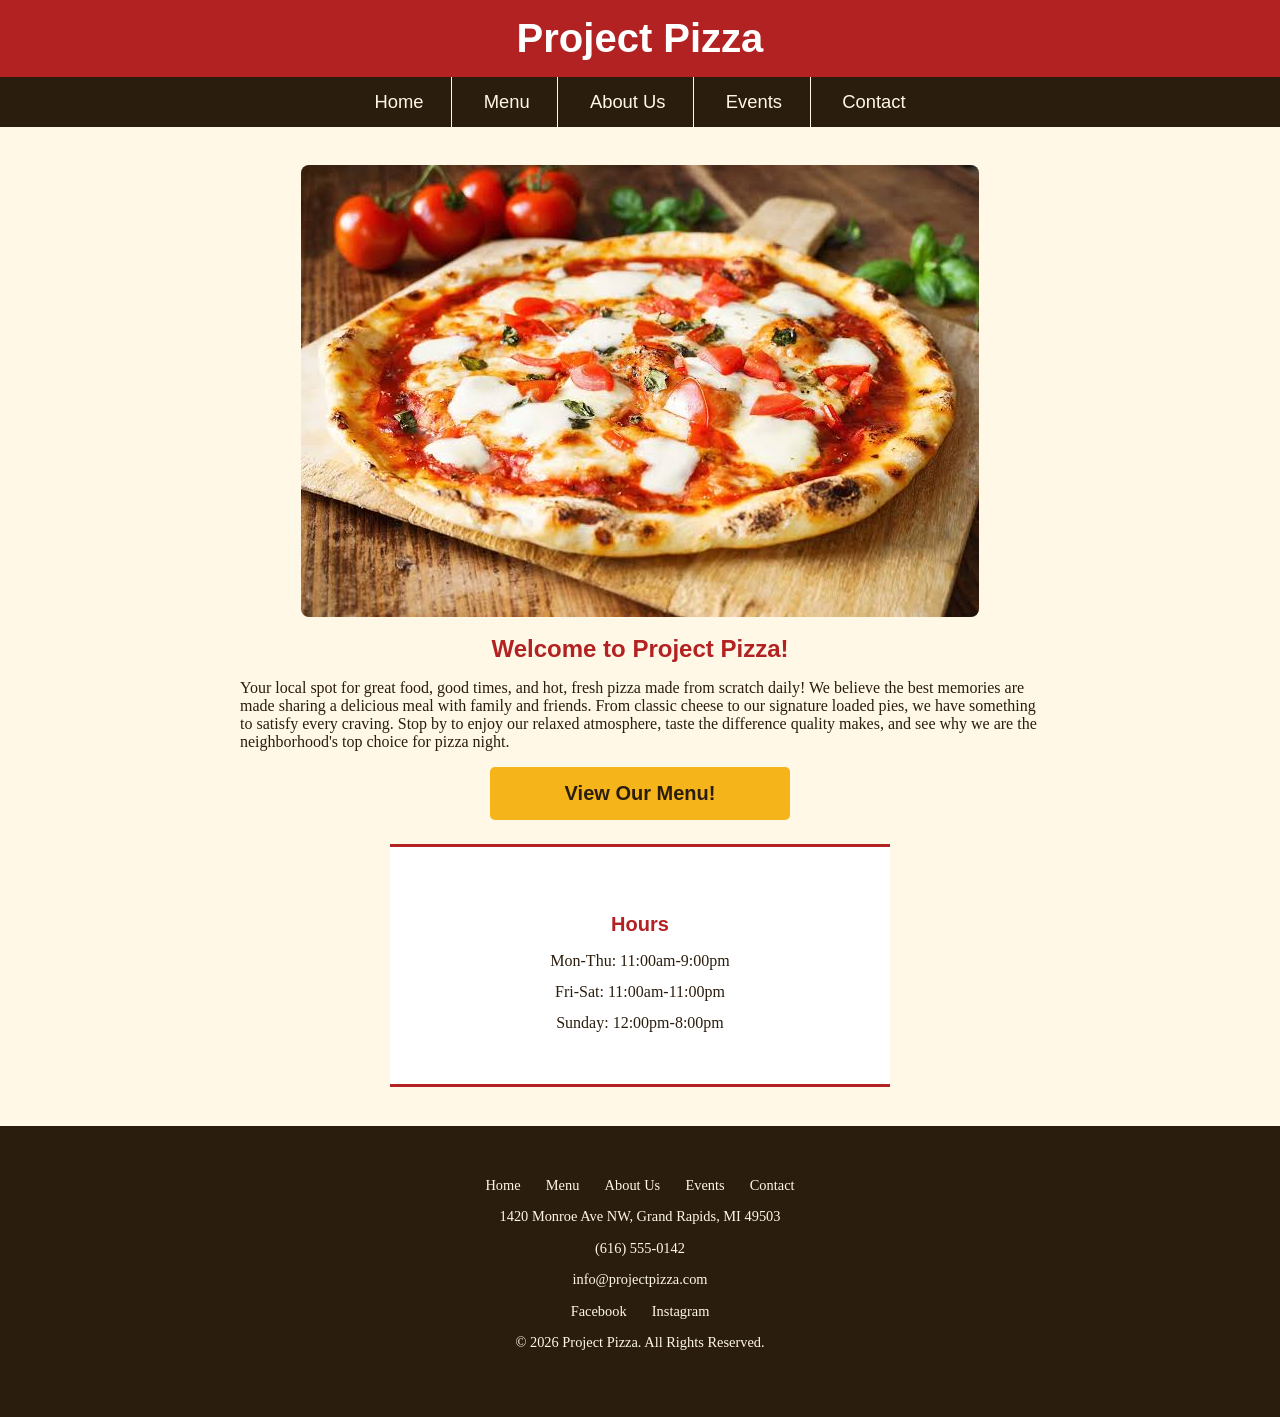
==== index.html @ e0a3f45b "Add files via upload" ====
<!DOCTYPE html>
<!-- Nathaniel Aukema, Chloe Vo, Gilberto Vazquez, Abigail Flynn, CIS 238-02 Group Project  -->
<html lang="en">
<head>
    <title>Project Pizza | Grand Rapids, MI</title>
    <meta charset="utf-8">
    <link rel="stylesheet" href="css/styles.css">
    <meta name="viewport" content="width=device-width, initial-scale=1">
</head>
<body>


    <div id="container">

        <!-- header area -->
        <header>
            <h1><a href="index.html">Project Pizza</a></h1>
        </header>

        <!-- nav area -->
        <nav>
            <ul>
                <li><a href="index.html">Home</a></li>
                <li><a href="menu.html">Menu</a></li>
                <li><a href="about.html">About Us</a></li>
                <li><a href="events.html">Events</a></li>
                <li><a href="contact.html">Contact</a></li>
            </ul>
        </nav>

        <!-- Main area -->
        <main>

            <!-- Hero Area -->
            <div id="hero">
                <img src="images/pizza.jpg" alt="Fresh pizza straight out of the oven">

                <h2>Welcome to Project Pizza!</h2>
                <p>Your local spot for great food, good times, and hot, fresh pizza made from scratch daily! We believe the best memories are made sharing a delicious meal with family and friends. From classic cheese to our signature loaded pies, we have something to satisfy every craving. Stop by to enjoy our relaxed atmosphere, taste the difference quality makes, and see why we are the neighborhood's top choice for pizza night. </p>

                <p class="menu-link"><a href="menu.html">View Our Menu!</a></p>
            </div>

            <!-- Hours area -->
            <div id="hours">
                <h3>Hours</h3>
                <ul class="hours">
                    <li>Mon-Thu: 11:00am-9:00pm</li>
                    <li>Fri-Sat: 11:00am-11:00pm</li>
                    <li>Sunday: 12:00pm-8:00pm</li>
                </ul>
            </div>


        </main>

        <!--  footer area -->
        <footer>

            <!-- Footer links -->
            <ul class="footer-links">
                <li><a href="index.html">Home</a></li>
                <li><a href="menu.html">Menu</a></li>
                <li><a href="about.html">About Us</a></li>
                <li><a href="events.html">Events</a></li>
                <li><a href="contact.html">Contact</a></li>
            </ul>

            <!-- Contact info  -->
            <div class="contact-info">
                <p>1420 Monroe Ave NW, Grand Rapids, MI 49503</p>
                <p><a href="tel:6165550142">(616) 555-0142</a></p>
                <p><a href="mailto:info@projectpizza.com">info@projectpizza.com</a></p>
            </div>

            <!-- Social media placeholder links  -->
            <ul class="social">
                <li><a href="#">Facebook</a></li>
                <li><a href="#">Instagram</a></li>
            </ul>

            <p>&copy; 2026 Project Pizza. All Rights Reserved.</p>

        </footer>

    </div>

</body>
</html>
---- css/styles.css ----
/*
Nathaniel Aukema, Chloe Vo, Gilberto Vazquez, Abigail Flynn
*/

/* CSS Reset */
body, header, nav, main, footer, h1, div, img, ul {
    margin: 0;
    padding: 0;
    border: 0;
}

/* style rule for box sizing applies to all elements */
* {
    box-sizing: border-box;
}

/* Style rules for body and images */
body {
    background-color: #fff8e7;
    color: #2b1d0e;
    font-family: Georgia, 'Times New Roman', serif;
}

img {
    max-width: 100%;
    display: block;
}

/* Style rules for mobile viewport */

/* Style rule for header */
header {
    background-color: #b22222;
    padding: 1em;
    text-align: center;
}

header h1 {
    font-family: Verdana, Arial, sans-serif;
    font-size: 1.75em;
}

header h1 a {
    color: #fff;
    text-decoration: none;
}

/* Style rules for nav area */
nav {
    background-color: #2b1d0e;
}

nav ul {
    list-style-type: none;
    text-align: center;
}

nav li {
    font-family: Verdana, Arial, sans-serif;
    font-size: 1.15em;
    border-top: 1px solid #fff8e7;
}

nav li:first-child {
    border-top: none;
}

nav li a {
    display: block;
    color: #fff8e7;
    padding: 0.75em 1em;
    text-decoration: none;
}

/* Style rules for main content  */
main {
    padding: 4%;
}

main h2 {
    font-family: Verdana, Arial, sans-serif;
    font-size: 1.5em;
    color: #b22222;
    text-align: center;
    margin: 0.75em 0 0.5em 0;
}

main h3 {
    font-family: Verdana, Arial, sans-serif;
    font-size: 1.25em;
    color: #b22222;
    text-align: center;
    margin-bottom: 0.5em;
}

main p {
    margin-bottom: 1em;
}

/*  Hero area  */
#hero img {
    margin: 0 auto;
    border-radius: 8px;
}

/* Menu button */
.menu-link {
    text-align: center;
}

.menu-link a {
    display: block;
    width: 80%;
    margin: 0 auto;
    padding: 0.75em;
    background-color: #f4b41a;
    color: #2b1d0e;
    font-family: Verdana, Arial, sans-serif;
    font-size: 1.25em;
    font-weight: bold;
    text-decoration: none;
    border-radius: 5px;
}

/* Hours area */
#hours {
    background-color: #fff;
    border-top: 3px solid #b22222;
    border-bottom: 3px solid #b22222;
    padding: 4%;
    margin: 1.5em 0 0 0;
}

.hours {
    list-style-type: none;
    text-align: center;
}

.hours li {
    padding: 0.4em 0;
}

/* Style rules for footer content */
footer {
    background-color: #2b1d0e;
    color: #fff8e7;
    padding: 4%;
    text-align: center;
    font-size: 0.9em;
}

footer a {
    color: #fff8e7;
    text-decoration: none;
}

footer ul {
    list-style-type: none;
    margin-bottom: 1em;
}

footer li {
    padding: 0.4em 0;
}

.contact-info {
    margin-bottom: 1em;
}

/* Media Query for Tablet Viewport */
@media screen and (min-width: 630px), print {

    /* Tablet Viewport: Style rules for header */
    header h1 {
        font-size: 2.5em;
    }

    /* Tablet Viewport: Style rules for nav area */
    nav li {
        display: inline-block;
        border-top: none;
        border-right: 1px solid #fff8e7;
    }

    nav li:last-child {
        border-right: none;
    }

    nav li a {
        padding: 0.5em 1em;
    }

    /* Tablet Viewport: Style rules for main content */
    main {
        padding: 3% 5%;
    }

    .menu-link a {
        width: 50%;
    }

    /* Tablet Viewport: style rules for footer */
    footer li {
        display: inline-block;
        padding: 0 0.75em;
    }
}

/* Media Query for Desktop Viewport */
@media screen and (min-width: 1015px), print {

    /* Desktop Viewport: Style rules for nav area */
    nav li a {
        padding: 0.75em 1.5em;
    }


    nav li a:hover {
        color: #2b1d0e;
        background-color: #f4b41a;
    }

    /* Desktop Viewport - Style rules for main content */
    #hero {
        max-width: 800px;
        margin: 0 auto;
    }

    #hours {
        max-width: 500px;
        margin: 1.5em auto 0 auto;
    }

    .menu-link a {
        width: 300px;
    }


    .menu-link a:hover {
        background-color: #b22222;
        color: #fff;
    }

    /* Desktop Viewport: style rules for footer */
    footer a:hover {
        text-decoration: underline;
    }
}

/* Media Query for Large Desktop Viewports */
@media screen and (min-width: 1921px) {

    #container {
        width: 1920px;
        margin: 0 auto;
    }
}

/* Media Query for Print */
@media print {

    body {
        background-color: #fff;
        color: #000;
    }
}
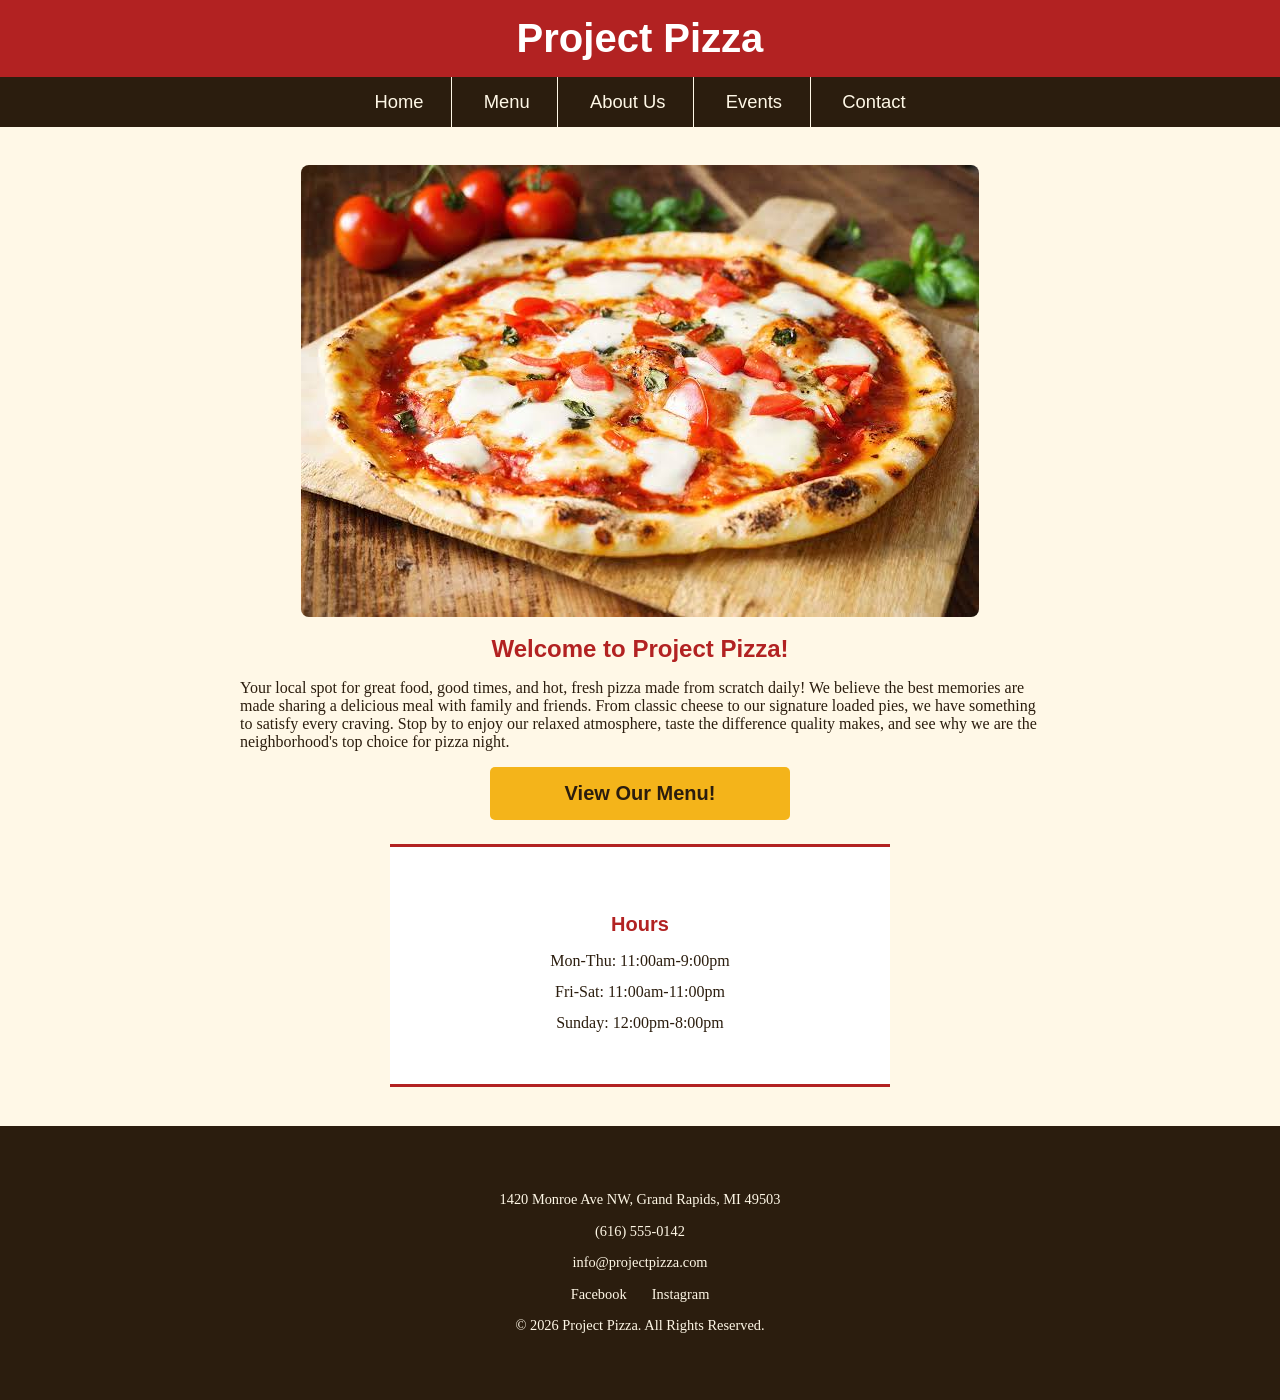
==== commit ecb3e54b: "Eliminated nav footer redundancy" ====
--- a/index.html
+++ b/index.html
@@ -57,15 +57,6 @@
         <!--  footer area -->
         <footer>
 
-            <!-- Footer links -->
-            <ul class="footer-links">
-                <li><a href="index.html">Home</a></li>
-                <li><a href="menu.html">Menu</a></li>
-                <li><a href="about.html">About Us</a></li>
-                <li><a href="events.html">Events</a></li>
-                <li><a href="contact.html">Contact</a></li>
-            </ul>
-
             <!-- Contact info  -->
             <div class="contact-info">
                 <p>1420 Monroe Ave NW, Grand Rapids, MI 49503</p>
